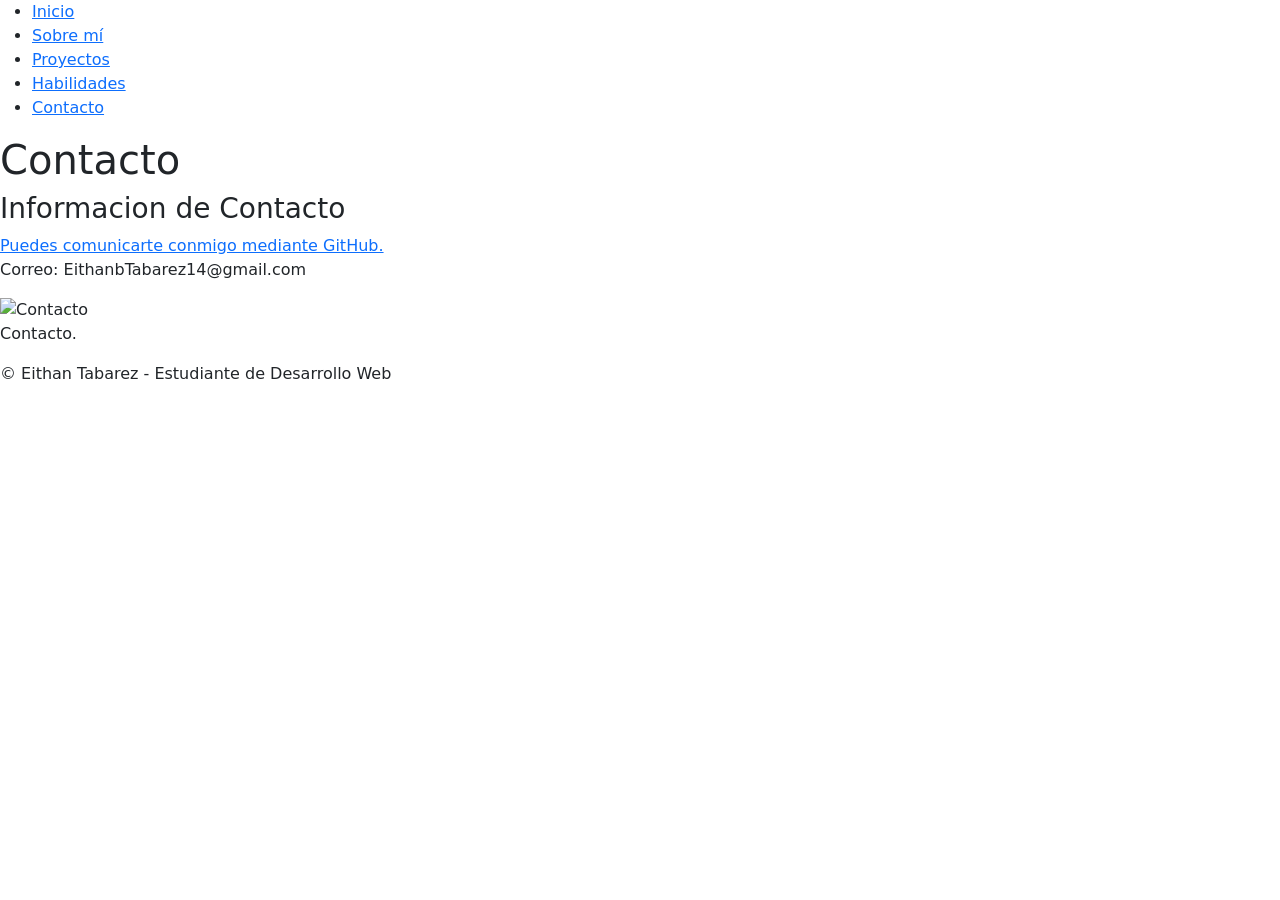
==== pages/contacto.html @ bfc3eed3 "change ico" ====
<!DOCTYPE html>
<html lang="es">
<head>
  <meta charset="UTF-8">
  <meta name="viewport" content="width=device-width, initial-scale=1.0">
  <!--BOOTSTRAP-->
  <link href="https://cdn.jsdelivr.net/npm/bootstrap@5.3.8/dist/css/bootstrap.min.css" rel="stylesheet" integrity="sha384-sRIl4kxILFvY47J16cr9ZwB07vP4J8+LH7qKQnuqkuIAvNWLzeN8tE5YBujZqJLB" crossorigin="anonymous">
  <!--CSS-->
  <link rel="stylesheet" href="../styles/styles.css" />
  <link rel="shortcut icon" href="https://i.pinimg.com/1200x/03/23/b4/0323b447c5397012a9251e006942768e.jpg">
  <meta name="description" content="Portfolio personal de Eithan Tabarez">
  <title>Contacto</title>
</head>
<body>
  <header class="header">
    <nav class="nav" >
       <ul>
        <li><a href="../index.html">Inicio</a></li>
          <li><a href="sobre-mi.html">Sobre mí</a></li>
          <li><a href="proyectos.html">Proyectos</a></li>
          <li><a href="habilidades.html">Habilidades</a></li>
          <li><a href="contacto.html">Contacto</a></li>
      </ul>
    </nav>
  </header>
  <main class="main">
    <h1>Contacto</h1>
    <section class="section">
      <article class="article">
        <h3>Informacion de Contacto</h3>
        <a class="button" href="https://github.com/Eithan-Tabarez" target="_blank" rel="noopener noreferrer">  Puedes comunicarte conmigo mediante GitHub.</a>
        <p> Correo: EithanbTabarez14@gmail.com</p>
      </article>
    <!--BOOTSTRAP-->
    <script src="https://cdn.jsdelivr.net/npm/bootstrap@5.3.8/dist/js/bootstrap.bundle.min.js" integrity="sha384-FKyoEForCGlyvwx9Hj09JcYn3nv7wiPVlz7YYwJrWVcXK/BmnVDxM+D2scQbITxI" crossorigin="anonymous"></script>
      <figure class="figure">
        <img src="https://w7.pngwing.com/pngs/376/939/png-transparent-computer-icons-scalable-graphics-contact-icon-cdr-text-black.png" alt="Contacto" width="100" />
        <figcaption>Contacto.</figcaption>
      </figure>
    </section>
  </main>
    <footer class="footer">
      <p>&copy; Eithan Tabarez - Estudiante de Desarrollo Web</p>
    </footer>
  </body>
</html>
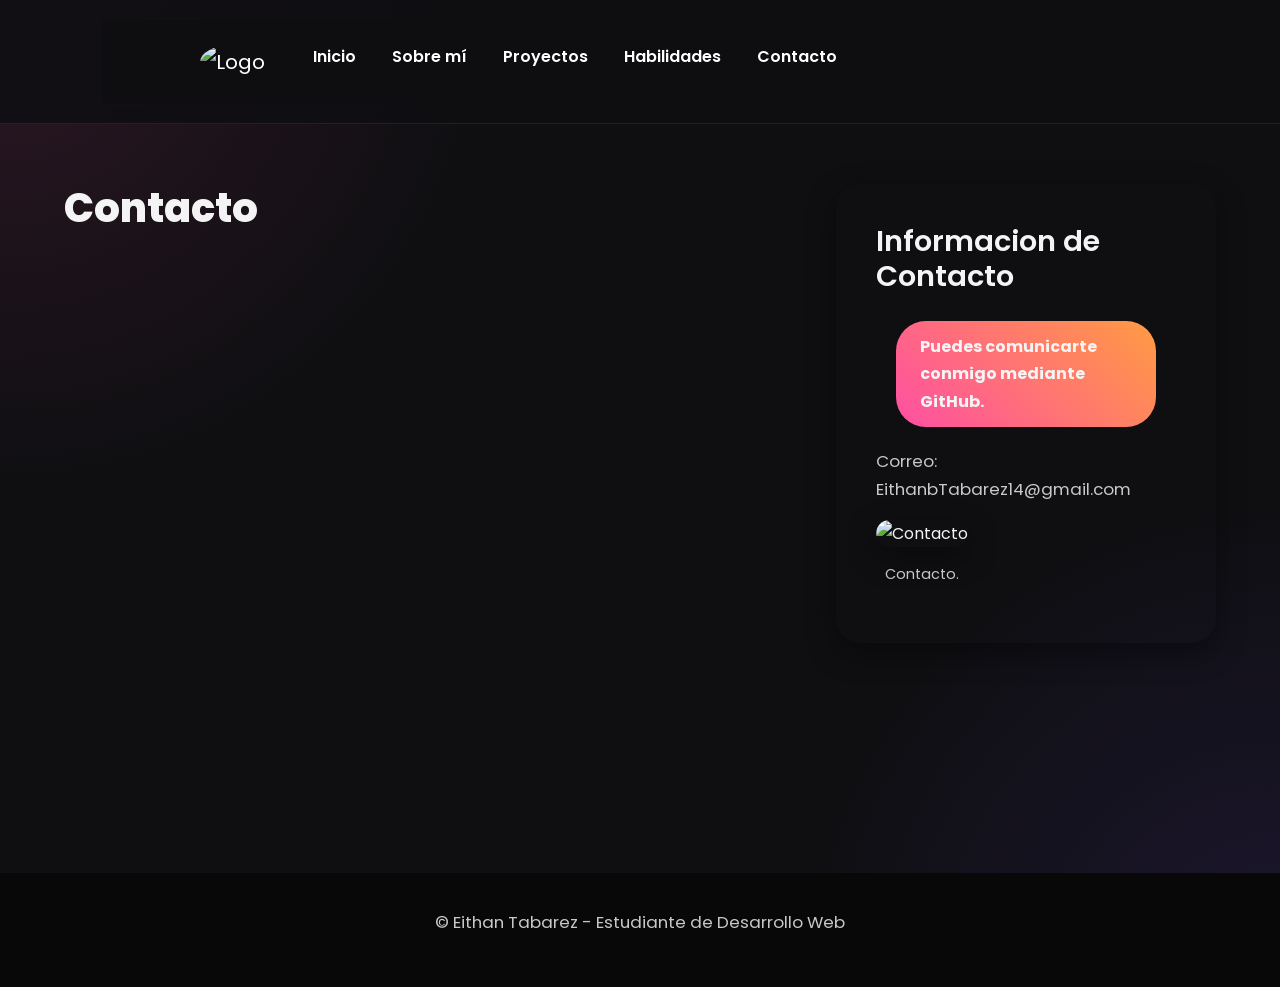
==== commit f356636f: "Boostrap navbar & carrusel" ====
--- a/pages/contacto.html
+++ b/pages/contacto.html
@@ -13,15 +13,36 @@
 </head>
 <body>
   <header class="header">
-    <nav class="nav" >
-       <ul>
-        <li><a href="../index.html">Inicio</a></li>
-          <li><a href="sobre-mi.html">Sobre mí</a></li>
-          <li><a href="proyectos.html">Proyectos</a></li>
-          <li><a href="habilidades.html">Habilidades</a></li>
-          <li><a href="contacto.html">Contacto</a></li>
-      </ul>
-    </nav>
+     <nav class="navbar navbar-expand-lg navbar-dark">
+       <div class="container-fluid">
+          <a class="navbar-brand" href="index.html">
+            <img src="https://i.pinimg.com/1200x/53/f2/44/53f2449de951a769c89f590832930941.jpg" class="logo" alt="Logo">
+          </a>
+          <button
+             class="navbar-toggler" type="button" data-bs-toggle="collapse" data-bs-target="#navbarPortfolio">
+            <span class="navbar-toggler-icon"></span>
+          </button>
+          <div class="collapse navbar-collapse justify-content-end" id="navbarPortfolio">
+            <ul class="navbar-nav">
+              <li class="nav-item">
+                <a class="nav-link active" href="index.html">Inicio</a>
+              </li>
+              <li class="nav-item">
+                <a class="nav-link" href="pages/sobre-mi.html">Sobre mí</a>
+              </li>
+              <li class="nav-item">
+               <a class="nav-link" href="pages/proyectos.html">Proyectos</a>
+              </li>
+              <li class="nav-item">
+               <a class="nav-link" href="pages/habilidades.html">Habilidades</a>
+              </li>
+              <li class="nav-item">
+                <a class="nav-link" href="pages/contacto.html">Contacto</a>
+              </li>
+            </ul>
+          </div>
+        </div>
+      </nav>
   </header>
   <main class="main">
     <h1>Contacto</h1>
--- a/styles/styles.css
+++ b/styles/styles.css
@@ -0,0 +1,385 @@
+/* GOOGLE FONTS */
+@import url('https://fonts.googleapis.com/css2?family=Poppins:wght@300;400;600;700;800&display=swap');
+
+/* VARIABLES */
+:root {
+  --bg: #0f0f12;
+  --bg-card-hover: #242430;
+  --pink: #ff4fa3;
+  --orange: #ff9b42;
+  --purple: #7d4dff;
+  --white: #f4f4f4;
+  --gray: #c8c8c8;
+  --shadow: 0 10px 30px rgba(0, 0, 0, .4);
+}
+
+/* RESET GLOBAL */
+* {
+  margin: 0;
+  padding: 0;
+  box-sizing: border-box;
+}
+
+/* CONFIGURACIÓN GENERAL */
+html {
+  scroll-behavior: smooth;
+}
+
+body {
+  font-family: "Poppins", sans-serif;
+  font-size:16px;
+  line-height:1.7;
+  background:
+    radial-gradient(circle at top left, #ff4fa31f, transparent 30%),
+    radial-gradient(circle at bottom right, #7d4dff20, transparent 30%),
+    var(--bg);
+  color: var(--white);
+}
+
+/* HEADER */
+.header {
+  position: sticky;
+  top: 0;
+  z-index: 1000;
+
+  display: flex;
+  justify-content: space-between;
+  align-items: center;
+  gap: 30px;
+
+  padding: 20px 8%;
+
+  background: rgba(15, 15, 18, .85);
+  backdrop-filter: blur(12px);
+  border-bottom: 1px solid rgba(255, 255, 255, .08);
+}
+/* ESCONDER EL FIGCAPTION DEL LOGO */
+.header figure figcaption{
+    display: none;
+}
+.header h1 {
+  color: var(--white);
+  letter-spacing: 2px;
+}
+
+.header .figure {
+  display: flex;
+  align-items: center;
+  gap: 15px;
+}
+
+/* NAV */
+.nav {
+  display: flex;
+  justify-content: flex-end;
+  align-items: center;
+  width: 100%;
+}
+
+.nav ul {
+  display: flex;
+  list-style: none;
+  gap: 30px;
+}
+
+.nav a {
+  color: var(--white);
+  text-decoration: none;
+  font-weight: 600;
+  transition: .3s;
+}
+
+.nav a:hover {
+  color: var(--pink);
+}
+/* BOOTSTRAP NAVBAR */
+
+.navbar{
+background:rgba(15,15,18,.90);
+backdrop-filter:blur(15px);
+padding:15px 8%;
+}
+.navbar-brand{
+margin-right:40px;
+}
+.navbar-nav{
+gap:20px;
+}
+.nav-link{
+color:white !important;
+font-weight:600;
+transition:.3s;
+}
+.nav-link:hover{
+color:var(--pink) !important;
+}
+.navbar-toggler{
+border:none;
+}
+.navbar-toggler:focus{
+box-shadow:none;
+}
+/* CONTENIDO PRINCIPAL */
+
+.main {
+  width: min(1200px, 90%);
+  margin: auto;
+  padding: 60px 0;
+  display:grid;
+  grid-template-areas:
+    "sobre"
+    "proyectos"
+    "video";
+  gap:40px;
+}
+/* GRID AREAS */
+
+#sobre-mi{
+  grid-area:sobre;
+}
+#proyectos{
+  grid-area:proyectos;
+}
+#multimedia{
+  grid-area:video;
+}
+/* GRID DE PROYECTOS */
+
+.projects-grid{
+display:grid;
+grid-template-columns:1fr;
+gap:20px;
+width:100%;
+}
+.projects-grid > *{
+    background:var(--bg-card);
+    padding:30px;
+    border-radius:20px;
+}
+/* SECCIONES */
+.section{
+  /*display:flex;*/
+  flex-direction:column;
+  align-items:center;
+  gap:30px;
+  padding:40px;
+  margin-bottom:70px;
+  background:var(--bg-card);
+  border-radius:25px;
+  box-shadow:var(--shadow);
+  transition: .4s;
+}
+
+.section:hover {
+  transform: translateY(-5px);
+  background: var(--bg-card-hover);
+}
+
+.section h2 {
+  width: 100%;
+  color: var(--white);
+}
+
+/* ARTICLE */
+.article {
+  display: flex;
+  flex-direction: column;
+  justify-content: center;
+  flex: 1 1 60%;
+  min-width: 300px;
+}
+
+/* FIGURE */
+.figure {
+  flex: 1 1 40%;
+  text-align: center;
+}
+
+.figure img {
+  width: 100%;
+  max-width: 150px;
+  height: auto;
+  display: block;
+  margin: auto;
+  border-radius: 20px;
+  box-shadow: var(--shadow);
+  transition: .4s;
+}
+
+.figure img:hover {
+  transform: scale(1.04);
+}
+
+figcaption {
+  margin-top: 15px;
+  color: var(--gray);
+  font-size: .9rem;
+}
+
+/* JERARQUÍA DE TÍTULOS */
+h1 {
+  font-size: 2.5rem;
+  font-weight: 800;
+}
+
+h2 {
+  font-size: 2rem;
+  font-weight: 700;
+}
+
+h3 {
+  font-size: 1.8rem;
+  font-weight: 600;
+}
+
+/* PARRAFOS */
+p {
+  color: var(--gray);
+  font-size: 1.05rem;
+}
+
+/* LISTAS */
+ul {
+  padding-left: 25px;
+  list-style: none;
+}
+
+li {
+  margin-bottom: 10px;
+}
+
+/* ENLACES */
+a {
+  transition: .3s;
+}
+
+/* LOGO */
+.logo {
+  width: 70px;
+  height: 70px;
+  object-fit: cover;
+  border-radius: 50%;
+  transition: .3s;
+}
+
+.logo:hover {
+  transform: rotate(5deg) scale(1.08);
+}
+
+/* IMAGEN DE PERFIL */
+.profile-img {
+  width: 50px;
+  max-width: 100%;
+  height: auto;
+  object-fit: cover;
+  border-radius: 20px;
+}
+
+/* BOTON */
+.button {
+  display: inline-block;
+  margin: 20px;
+  padding: 12px 24px;
+  background: linear-gradient(45deg, var(--pink), var(--orange));
+  color: var(--white);
+  text-decoration: none;
+  font-weight: bold;
+  border-radius: 30px;
+  transition: .3s;
+}
+
+.button:hover {
+  transform: translateY(-3px);
+  box-shadow: 0 10px 20px rgba(255, 79, 163, .35);
+}
+
+/* VIDEO */
+.video {
+  width: 100%;
+  border-radius: 20px;
+  box-shadow: var(--shadow);
+  display: block;
+  margin: auto;
+  max-width: 450px;
+}
+/* CAROUSEL */
+
+.carousel{
+border-radius:20px;
+overflow:hidden;
+box-shadow:var(--shadow);
+}
+.carousel img{
+height:500px;
+object-fit:cover;
+}
+.carousel-control-next-icon,
+.carousel-control-prev-icon{
+filter:invert(1);
+}
+/* FOOTER */
+.footer {
+  margin-top: 60px;
+  padding: 35px;
+  text-align: center;
+  background: #080808;
+}
+.footer a {
+  color: var(--pink);
+  text-decoration: none;
+}
+.footer a:hover {
+  color: var(--orange);
+}
+/* SCROLLBAR */
+::-webkit-scrollbar {
+  width: 10px;
+}
+
+::-webkit-scrollbar-track {
+  background: #151515;
+}
+
+::-webkit-scrollbar-thumb {
+  background: linear-gradient(var(--pink), var(--purple));
+  border-radius: 20px;
+}
+
+/* RESPONSIVE */
+/* TABLET */
+@media (min-width:768px){
+.section{
+flex-direction:row;
+}
+.figure img{
+  max-width: 150px;
+}
+}
+/* DESKTOP */
+@media (min-width:1024px){
+.main{
+grid-template-areas:
+"sobre sobre"
+"proyectos video";
+grid-template-columns:2fr 1fr;
+}
+.projects-grid{
+  display:grid;
+  grid-template-columns:  1fr 1fr;
+  gap: 20px;
+}
+}
+.project-card{
+  display:block;
+  background: linear-gradient(45deg, var(--pink), var(--orange));  padding:20px;
+  border-radius:20px;
+  text-decoration:none;
+  color:var(--white);
+  transition:.3s;
+  flex-direction: column;
+  text-align: center;
+}
+
+.project-card:hover{
+  transform:translateY(-5px);
+}
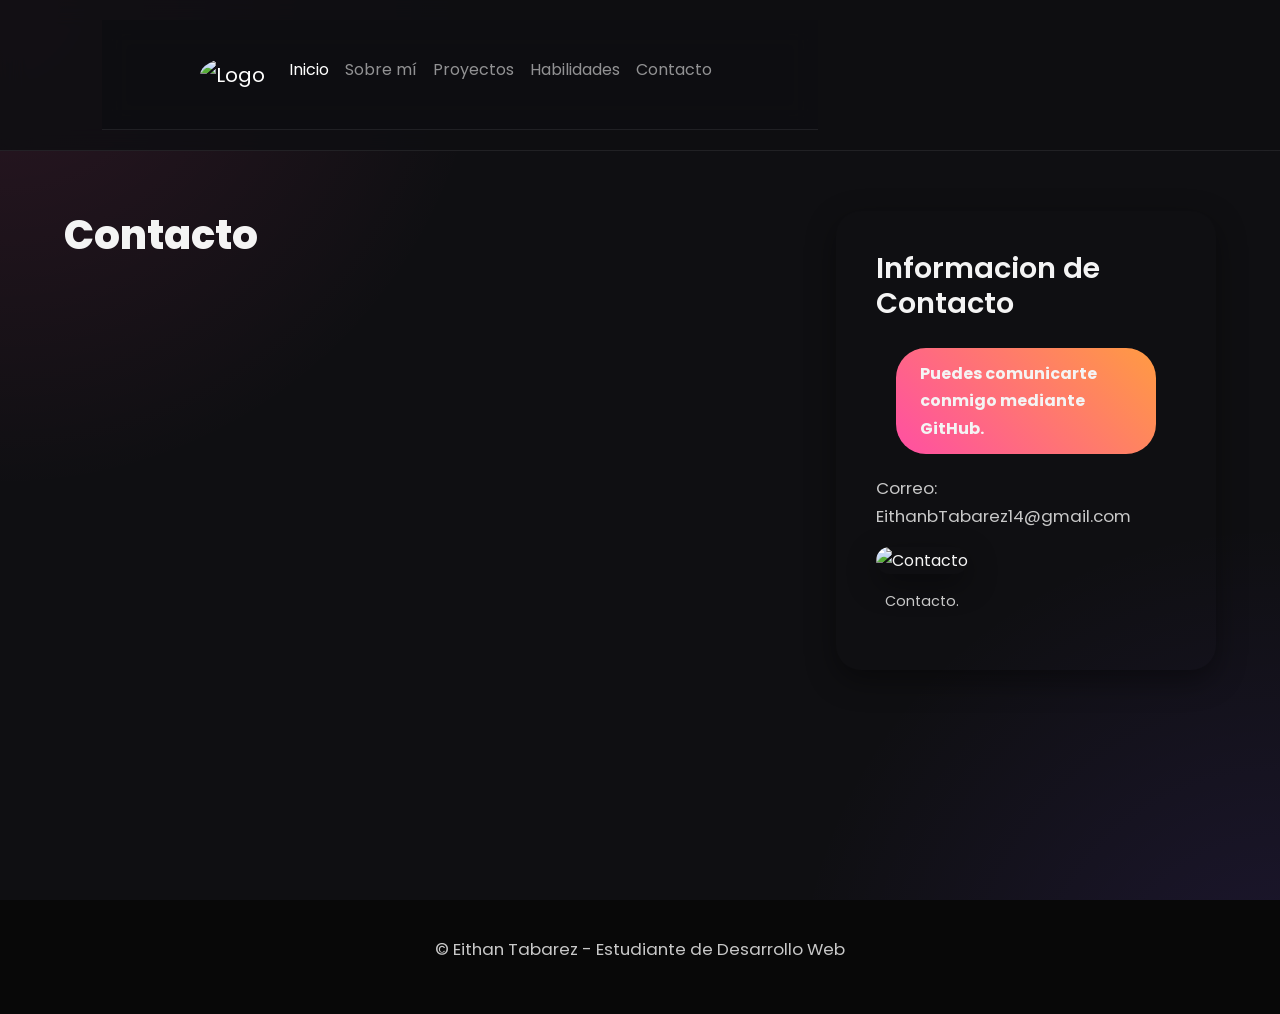
==== commit dc1ae762: "NAV" ====
--- a/pages/contacto.html
+++ b/pages/contacto.html
@@ -13,6 +13,7 @@
 </head>
 <body>
   <header class="header">
+  <header class="header">
      <nav class="navbar navbar-expand-lg navbar-dark">
        <div class="container-fluid">
           <a class="navbar-brand" href="index.html">
@@ -25,24 +26,25 @@
           <div class="collapse navbar-collapse justify-content-end" id="navbarPortfolio">
             <ul class="navbar-nav">
               <li class="nav-item">
-                <a class="nav-link active" href="index.html">Inicio</a>
+                <a class="nav-link active" href="../index.html">Inicio</a>
               </li>
               <li class="nav-item">
-                <a class="nav-link" href="pages/sobre-mi.html">Sobre mí</a>
+                <a class="nav-link" href="/pages/sobre-mi.html">Sobre mí</a>
               </li>
               <li class="nav-item">
-               <a class="nav-link" href="pages/proyectos.html">Proyectos</a>
+               <a class="nav-link" href="/pages/proyectos.html">Proyectos</a>
               </li>
               <li class="nav-item">
-               <a class="nav-link" href="pages/habilidades.html">Habilidades</a>
+               <a class="nav-link" href="/pages/habilidades.html">Habilidades</a>
               </li>
               <li class="nav-item">
-                <a class="nav-link" href="pages/contacto.html">Contacto</a>
+                <a class="nav-link" href="/pages/contacto.html">Contacto</a>
               </li>
             </ul>
           </div>
         </div>
       </nav>
+  </header>
   </header>
   <main class="main">
     <h1>Contacto</h1>
--- a/styles/styles.css
+++ b/styles/styles.css
@@ -92,7 +92,7 @@
 .nav a:hover {
   color: var(--pink);
 }
-/* BOOTSTRAP NAVBAR */
+/* BOOTSTRAP NAVBAR 
 
 .navbar{
 background:rgba(15,15,18,.90);
@@ -118,7 +118,8 @@
 }
 .navbar-toggler:focus{
 box-shadow:none;
-}
+}*/
+
 /* CONTENIDO PRINCIPAL */
 
 .main {
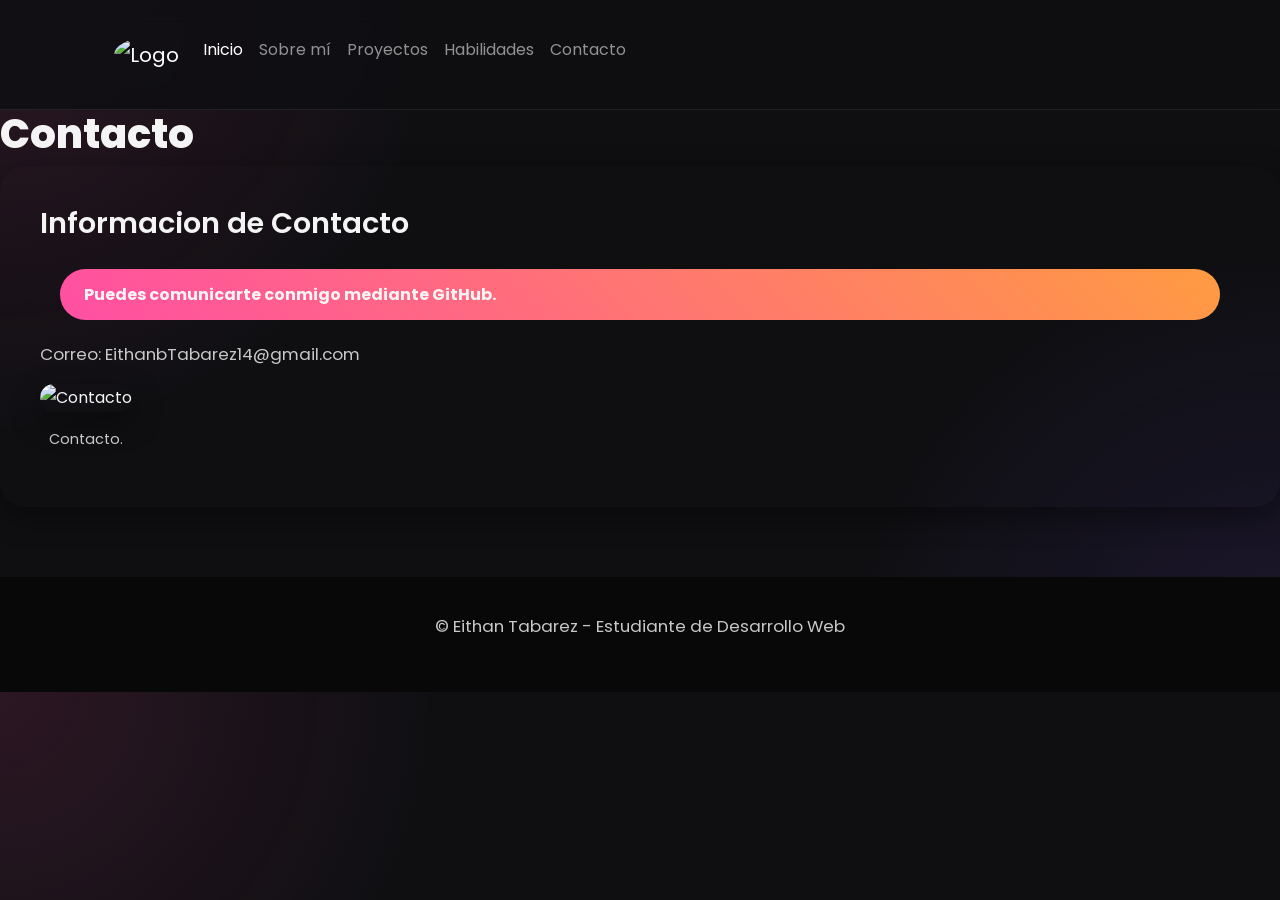
==== commit f43a8267: "reformas" ====
--- a/pages/contacto.html
+++ b/pages/contacto.html
@@ -12,7 +12,6 @@
   <title>Contacto</title>
 </head>
 <body>
-  <header class="header">
   <header class="header">
      <nav class="navbar navbar-expand-lg navbar-dark">
        <div class="container-fluid">
@@ -45,8 +44,7 @@
         </div>
       </nav>
   </header>
-  </header>
-  <main class="main">
+  <main>
     <h1>Contacto</h1>
     <section class="section">
       <article class="article">
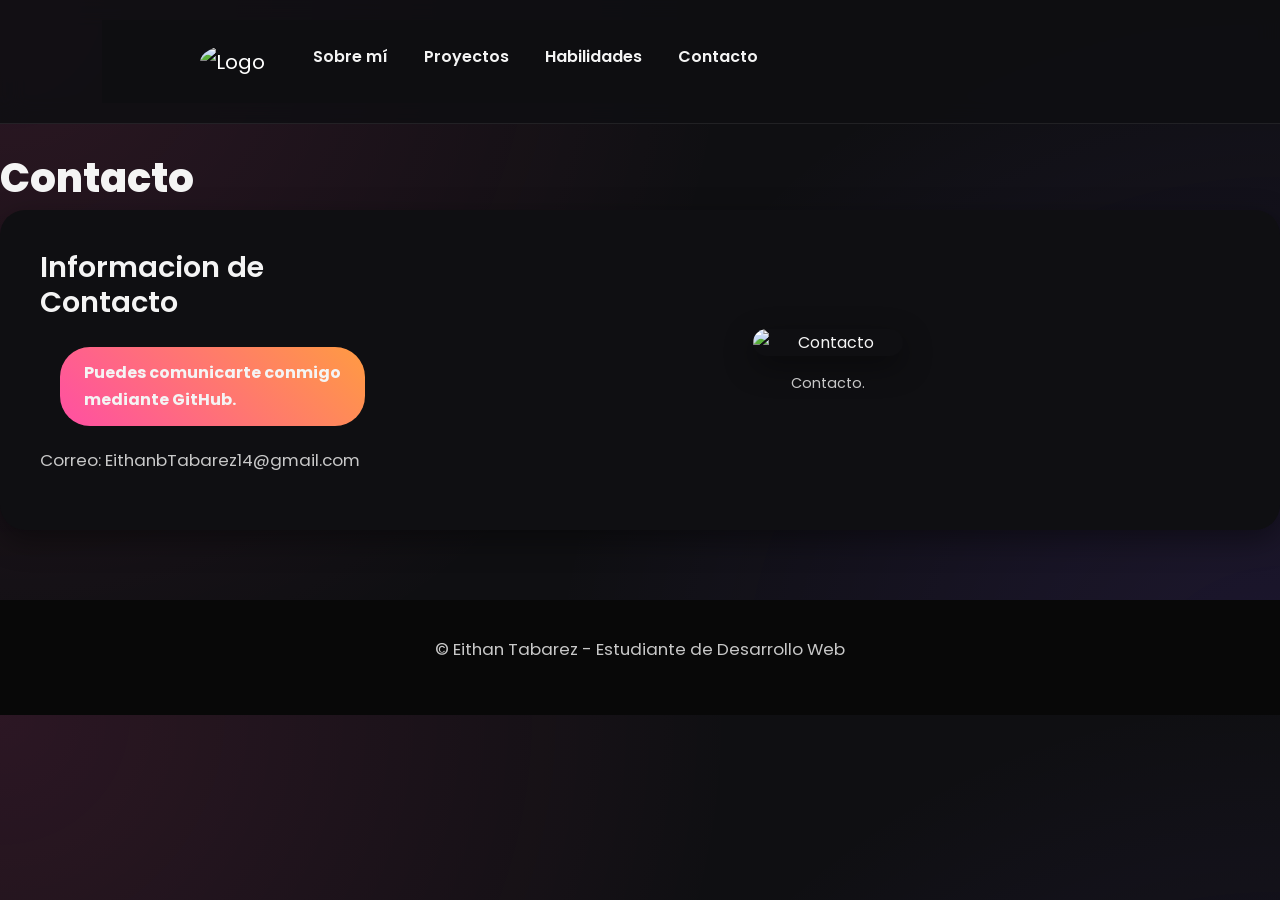
==== commit 8a67d4d7: "Css addapt" ====
--- a/pages/contacto.html
+++ b/pages/contacto.html
@@ -15,8 +15,8 @@
   <header class="header">
      <nav class="navbar navbar-expand-lg navbar-dark">
        <div class="container-fluid">
-          <a class="navbar-brand" href="index.html">
-            <img src="https://i.pinimg.com/1200x/53/f2/44/53f2449de951a769c89f590832930941.jpg" class="logo" alt="Logo">
+          <a class="navbar-brand" href="../index.html">
+            <img src="https://i.pinimg.com/1200x/03/23/b4/0323b447c5397012a9251e006942768e.jpg" class="logo" alt="Logo">
           </a>
           <button
              class="navbar-toggler" type="button" data-bs-toggle="collapse" data-bs-target="#navbarPortfolio">
@@ -25,19 +25,16 @@
           <div class="collapse navbar-collapse justify-content-end" id="navbarPortfolio">
             <ul class="navbar-nav">
               <li class="nav-item">
-                <a class="nav-link active" href="../index.html">Inicio</a>
+                <a class="nav-link" href="..\pages\sobre-mi.html">Sobre mí</a>
               </li>
               <li class="nav-item">
-                <a class="nav-link" href="/pages/sobre-mi.html">Sobre mí</a>
+               <a class="nav-link" href="..\pages\proyectos.html">Proyectos</a>
               </li>
               <li class="nav-item">
-               <a class="nav-link" href="/pages/proyectos.html">Proyectos</a>
+               <a class="nav-link" href="..\pages\habilidades.html">Habilidades</a>
               </li>
               <li class="nav-item">
-               <a class="nav-link" href="/pages/habilidades.html">Habilidades</a>
-              </li>
-              <li class="nav-item">
-                <a class="nav-link" href="/pages/contacto.html">Contacto</a>
+                <a class="nav-link" href="..\pages\contacto.html">Contacto</a>
               </li>
             </ul>
           </div>
--- a/styles/styles.css
+++ b/styles/styles.css
@@ -1,17 +1,6 @@
 /* GOOGLE FONTS */
 @import url('https://fonts.googleapis.com/css2?family=Poppins:wght@300;400;600;700;800&display=swap');
 
-/* VARIABLES */
-:root {
-  --bg: #0f0f12;
-  --bg-card-hover: #242430;
-  --pink: #ff4fa3;
-  --orange: #ff9b42;
-  --purple: #7d4dff;
-  --white: #f4f4f4;
-  --gray: #c8c8c8;
-  --shadow: 0 10px 30px rgba(0, 0, 0, .4);
-}
 
 /* RESET GLOBAL */
 * {
@@ -30,25 +19,23 @@
   font-size:16px;
   line-height:1.7;
   background:
-    radial-gradient(circle at top left, #ff4fa31f, transparent 30%),
-    radial-gradient(circle at bottom right, #7d4dff20, transparent 30%),
-    var(--bg);
-  color: var(--white);
+    radial-gradient(circle at top left, #ff4fa31f, transparent 50%),
+    radial-gradient(circle at bottom right, #7d4dff20, transparent 50%),
+    #0f0f12;
+  color: #f4f4f4;
 }
 
 /* HEADER */
 .header {
+  display: flex;
+  justify-content: space-between;
+  align-items: center;
+  margin-bottom: 30px;
+  padding: 20px 8%;
   position: sticky;
   top: 0;
   z-index: 1000;
-
-  display: flex;
-  justify-content: space-between;
-  align-items: center;
   gap: 30px;
-
-  padding: 20px 8%;
-
   background: rgba(15, 15, 18, .85);
   backdrop-filter: blur(12px);
   border-bottom: 1px solid rgba(255, 255, 255, .08);
@@ -58,7 +45,7 @@
     display: none;
 }
 .header h1 {
-  color: var(--white);
+  color: #f4f4f4;
   letter-spacing: 2px;
 }
 
@@ -71,9 +58,11 @@
 /* NAV */
 .nav {
   display: flex;
-  justify-content: flex-end;
+  justify-content: space-between;
   align-items: center;
-  width: 100%;
+  width: 90%;
+  max-width: 1200px;
+  margin: 0 auto;
 }
 
 .nav ul {
@@ -83,16 +72,16 @@
 }
 
 .nav a {
-  color: var(--white);
+  color: #f4f4f4;
   text-decoration: none;
   font-weight: 600;
   transition: .3s;
 }
 
 .nav a:hover {
-  color: var(--pink);
-}
-/* BOOTSTRAP NAVBAR 
+  color: #ff3e9b;
+}
+/* BOOTSTRAP NAVBAR */
 
 .navbar{
 background:rgba(15,15,18,.90);
@@ -106,24 +95,26 @@
 gap:20px;
 }
 .nav-link{
-color:white !important;
+color:#f4f4f4 !important;
 font-weight:600;
 transition:.3s;
 }
 .nav-link:hover{
-color:var(--pink) !important;
+color:#ff3e9b !important;
 }
 .navbar-toggler{
 border:none;
 }
 .navbar-toggler:focus{
 box-shadow:none;
-}*/
+}
 
 /* CONTENIDO PRINCIPAL */
 
 .main {
-  width: min(1200px, 90%);
+  width:90%;
+  max-width: 1200px;
+  margin-top: 30px;
   margin: auto;
   padding: 60px 0;
   display:grid;
@@ -147,38 +138,38 @@
 /* GRID DE PROYECTOS */
 
 .projects-grid{
-display:grid;
-grid-template-columns:1fr;
-gap:20px;
-width:100%;
+  display:grid;
+  grid-template-columns:1fr 1fr;
+  gap:20px;
+  width:100%;
 }
 .projects-grid > *{
-    background:var(--bg-card);
+    background:#0f0f12;
     padding:30px;
     border-radius:20px;
 }
 /* SECCIONES */
 .section{
-  /*display:flex;*/
+  display:flex;
   flex-direction:column;
   align-items:center;
   gap:30px;
   padding:40px;
   margin-bottom:70px;
-  background:var(--bg-card);
+  background:#0f0f12;
   border-radius:25px;
-  box-shadow:var(--shadow);
+  box-shadow:0 10px 30px rgba(0,0,0,.4);
   transition: .4s;
 }
 
 .section:hover {
   transform: translateY(-5px);
-  background: var(--bg-card-hover);
+  background: #242430;
 }
 
 .section h2 {
   width: 100%;
-  color: var(--white);
+  color: #f4f4f4;
 }
 
 /* ARTICLE */
@@ -186,7 +177,7 @@
   display: flex;
   flex-direction: column;
   justify-content: center;
-  flex: 1 1 60%;
+  flex: 1;
   min-width: 300px;
 }
 
@@ -203,7 +194,7 @@
   display: block;
   margin: auto;
   border-radius: 20px;
-  box-shadow: var(--shadow);
+  box-shadow: 0 10px 30px rgba(0,0,0,.4);;
   transition: .4s;
 }
 
@@ -213,7 +204,7 @@
 
 figcaption {
   margin-top: 15px;
-  color: var(--gray);
+  color: #c8c8c8;
   font-size: .9rem;
 }
 
@@ -235,7 +226,7 @@
 
 /* PARRAFOS */
 p {
-  color: var(--gray);
+  color: #c8c8c8;
   font-size: 1.05rem;
 }
 
@@ -247,11 +238,6 @@
 
 li {
   margin-bottom: 10px;
-}
-
-/* ENLACES */
-a {
-  transition: .3s;
 }
 
 /* LOGO */
@@ -270,8 +256,7 @@
 /* IMAGEN DE PERFIL */
 .profile-img {
   width: 50px;
-  max-width: 100%;
-  height: auto;
+  height: 50px;
   object-fit: cover;
   border-radius: 20px;
 }
@@ -281,8 +266,8 @@
   display: inline-block;
   margin: 20px;
   padding: 12px 24px;
-  background: linear-gradient(45deg, var(--pink), var(--orange));
-  color: var(--white);
+  background: linear-gradient(45deg, #ff4fa3, #ff9b42);
+  color: #f4f4f4;
   text-decoration: none;
   font-weight: bold;
   border-radius: 30px;
@@ -298,7 +283,7 @@
 .video {
   width: 100%;
   border-radius: 20px;
-  box-shadow: var(--shadow);
+  box-shadow: 0 10px 30px rgba(0,0,0,.4);
   display: block;
   margin: auto;
   max-width: 450px;
@@ -308,7 +293,7 @@
 .carousel{
 border-radius:20px;
 overflow:hidden;
-box-shadow:var(--shadow);
+box-shadow:0 10px 30px rgba(0,0,0,.4);
 }
 .carousel img{
 height:500px;
@@ -326,11 +311,11 @@
   background: #080808;
 }
 .footer a {
-  color: var(--pink);
+  color: #ff4fa3;
   text-decoration: none;
 }
 .footer a:hover {
-  color: var(--orange);
+  color: #ff9b42;
 }
 /* SCROLLBAR */
 ::-webkit-scrollbar {
@@ -342,7 +327,7 @@
 }
 
 ::-webkit-scrollbar-thumb {
-  background: linear-gradient(var(--pink), var(--purple));
+  background: linear-gradient(#ff4fa3, #ff9b42);
   border-radius: 20px;
 }
 
@@ -365,19 +350,19 @@
 grid-template-columns:2fr 1fr;
 }
 .projects-grid{
-  display:grid;
   grid-template-columns:  1fr 1fr;
-  gap: 20px;
 }
 }
 .project-card{
   display:block;
-  background: linear-gradient(45deg, var(--pink), var(--orange));  padding:20px;
+  justify-content: space-between;
+  align-items: center;
+  background: linear-gradient(45deg, #ff4fa3, #ff9b42); 
+  padding:20px;
   border-radius:20px;
   text-decoration:none;
-  color:var(--white);
+  color:#f4f4f4;
   transition:.3s;
-  flex-direction: column;
   text-align: center;
 }
 
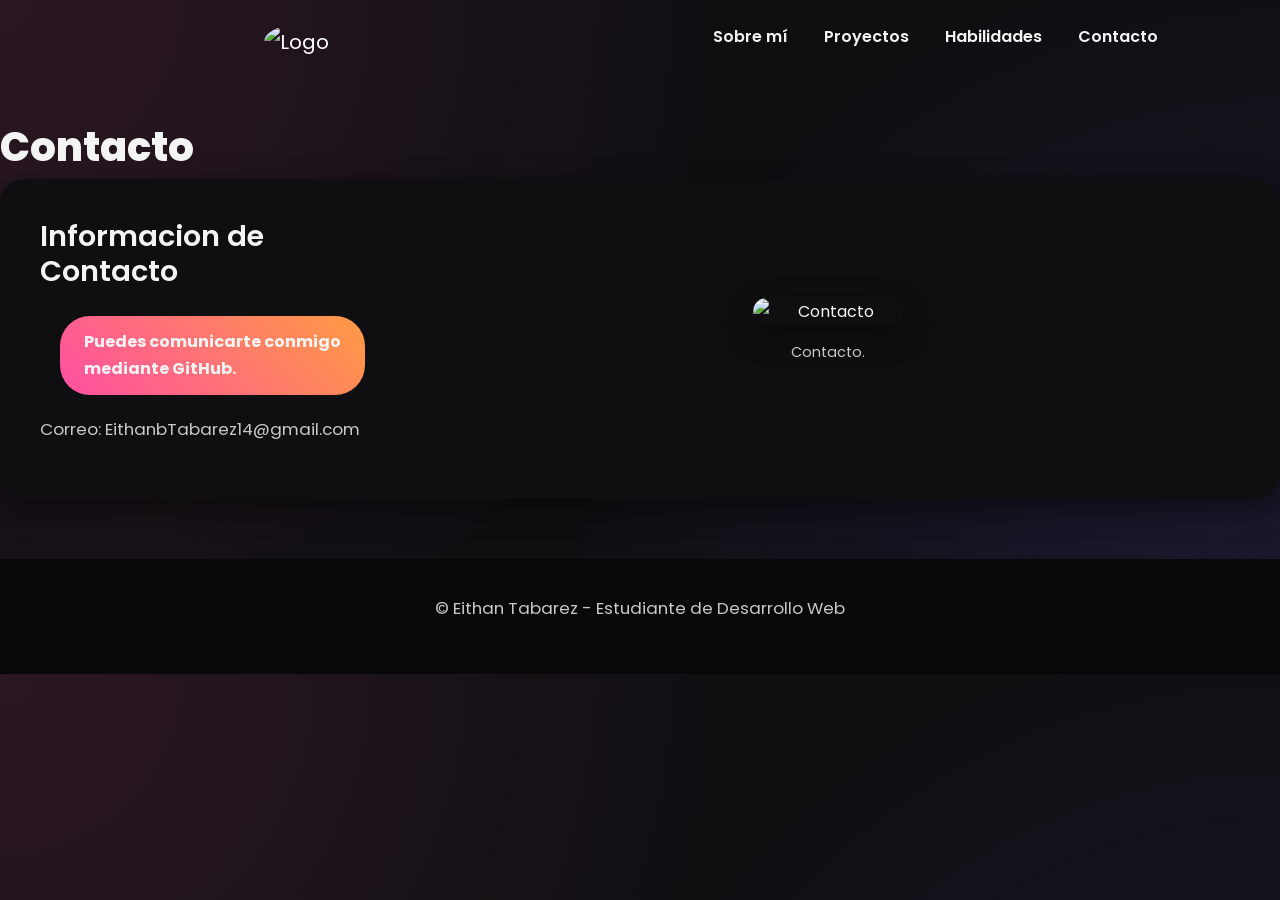
==== commit 08ff5300: "navbar corrections" ====
--- a/pages/contacto.html
+++ b/pages/contacto.html
@@ -12,7 +12,7 @@
   <title>Contacto</title>
 </head>
 <body>
-  <header class="header">
+ <header>
      <nav class="navbar navbar-expand-lg navbar-dark">
        <div class="container-fluid">
           <a class="navbar-brand" href="../index.html">
@@ -40,7 +40,7 @@
           </div>
         </div>
       </nav>
-  </header>
+    </header>
   <main>
     <h1>Contacto</h1>
     <section class="section">
--- a/styles/styles.css
+++ b/styles/styles.css
@@ -76,6 +76,7 @@
   text-decoration: none;
   font-weight: 600;
   transition: .3s;
+  margin-right: 40px;
 }
 
 .nav a:hover {
@@ -84,9 +85,8 @@
 /* BOOTSTRAP NAVBAR */
 
 .navbar{
-background:rgba(15,15,18,.90);
-backdrop-filter:blur(15px);
 padding:15px 8%;
+margin-bottom:40px;
 }
 .navbar-brand{
 margin-right:40px;
@@ -155,7 +155,7 @@
   align-items:center;
   gap:30px;
   padding:40px;
-  margin-bottom:70px;
+  margin-bottom:40px;
   background:#0f0f12;
   border-radius:25px;
   box-shadow:0 10px 30px rgba(0,0,0,.4);
@@ -242,8 +242,9 @@
 
 /* LOGO */
 .logo {
-  width: 70px;
-  height: 70px;
+  margin-left: 150px;
+  width: 100px;
+  height: 100px;
   object-fit: cover;
   border-radius: 50%;
   transition: .3s;
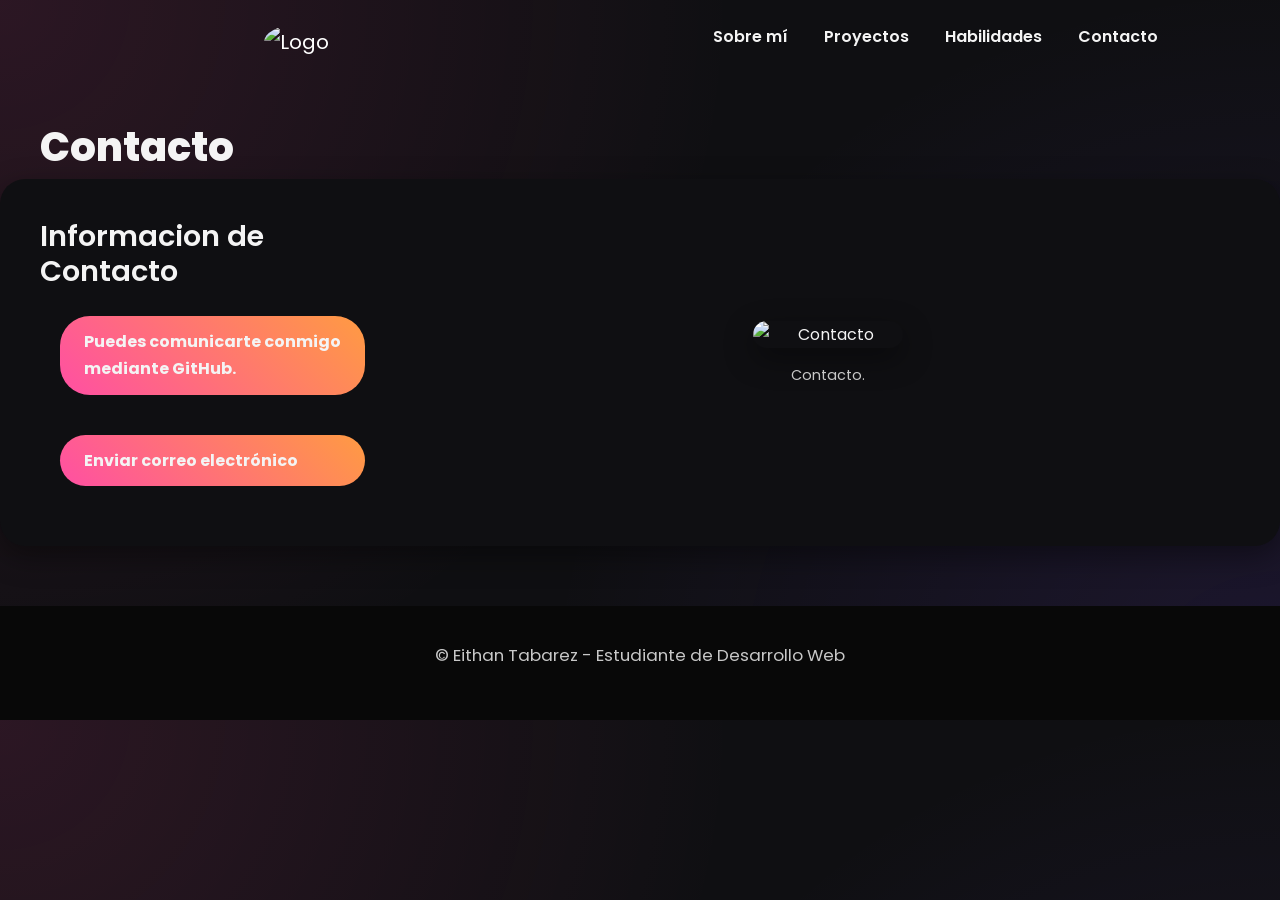
==== commit f4dbb0fa: "Carrousel touch and better img and contact" ====
--- a/pages/contacto.html
+++ b/pages/contacto.html
@@ -47,7 +47,8 @@
       <article class="article">
         <h3>Informacion de Contacto</h3>
         <a class="button" href="https://github.com/Eithan-Tabarez" target="_blank" rel="noopener noreferrer">  Puedes comunicarte conmigo mediante GitHub.</a>
-        <p> Correo: EithanbTabarez14@gmail.com</p>
+        <a class="button" href="mailto:EithanbTabarez14@gmail.com" target="_blank" rel="noopener noreferrer">Enviar correo electrónico</a>
+
       </article>
     <!--BOOTSTRAP-->
     <script src="https://cdn.jsdelivr.net/npm/bootstrap@5.3.8/dist/js/bootstrap.bundle.min.js" integrity="sha384-FKyoEForCGlyvwx9Hj09JcYn3nv7wiPVlz7YYwJrWVcXK/BmnVDxM+D2scQbITxI" crossorigin="anonymous"></script>
--- a/styles/styles.css
+++ b/styles/styles.css
@@ -212,6 +212,7 @@
 h1 {
   font-size: 2.5rem;
   font-weight: 800;
+  margin-left: 40px;
 }
 
 h2 {
@@ -290,20 +291,40 @@
   max-width: 450px;
 }
 /* CAROUSEL */
-
-.carousel{
-border-radius:20px;
-overflow:hidden;
-box-shadow:0 10px 30px rgba(0,0,0,.4);
-}
-.carousel img{
-height:500px;
-object-fit:cover;
-}
-.carousel-control-next-icon,
-.carousel-control-prev-icon{
-filter:invert(1);
-}
+#carouselExampleCaptions{
+  position: relative;
+  display: flex;
+  width:100%;
+  max-width:600px;
+  margin:auto;
+  border-radius:20px;
+  overflow:hidden;
+  box-shadow:0 10px 30px rgba(0,0,0,.4);
+}
+.carousel-button {
+  display:flex;
+  margin-top: 10px;
+  padding: 12px 24px;
+  background: linear-gradient(45deg, #ff4fa3, #ff9b42);
+  color: #f4f4f4;
+  text-decoration: none;
+  font-weight: bold;
+  border-radius: 30px;
+  transition: .3s;
+}
+
+.carousel-button:hover {
+  transform: translateY(-3px);
+  box-shadow: 0 10px 20px rgba(255, 79, 163, .35);
+}
+.carousel-control-prev,.carousel-control-next {
+  width: 5%;
+  height: 100%;
+  top: 0;
+  bottom: 0;
+  transition: .3s;
+}
+
 /* FOOTER */
 .footer {
   margin-top: 60px;
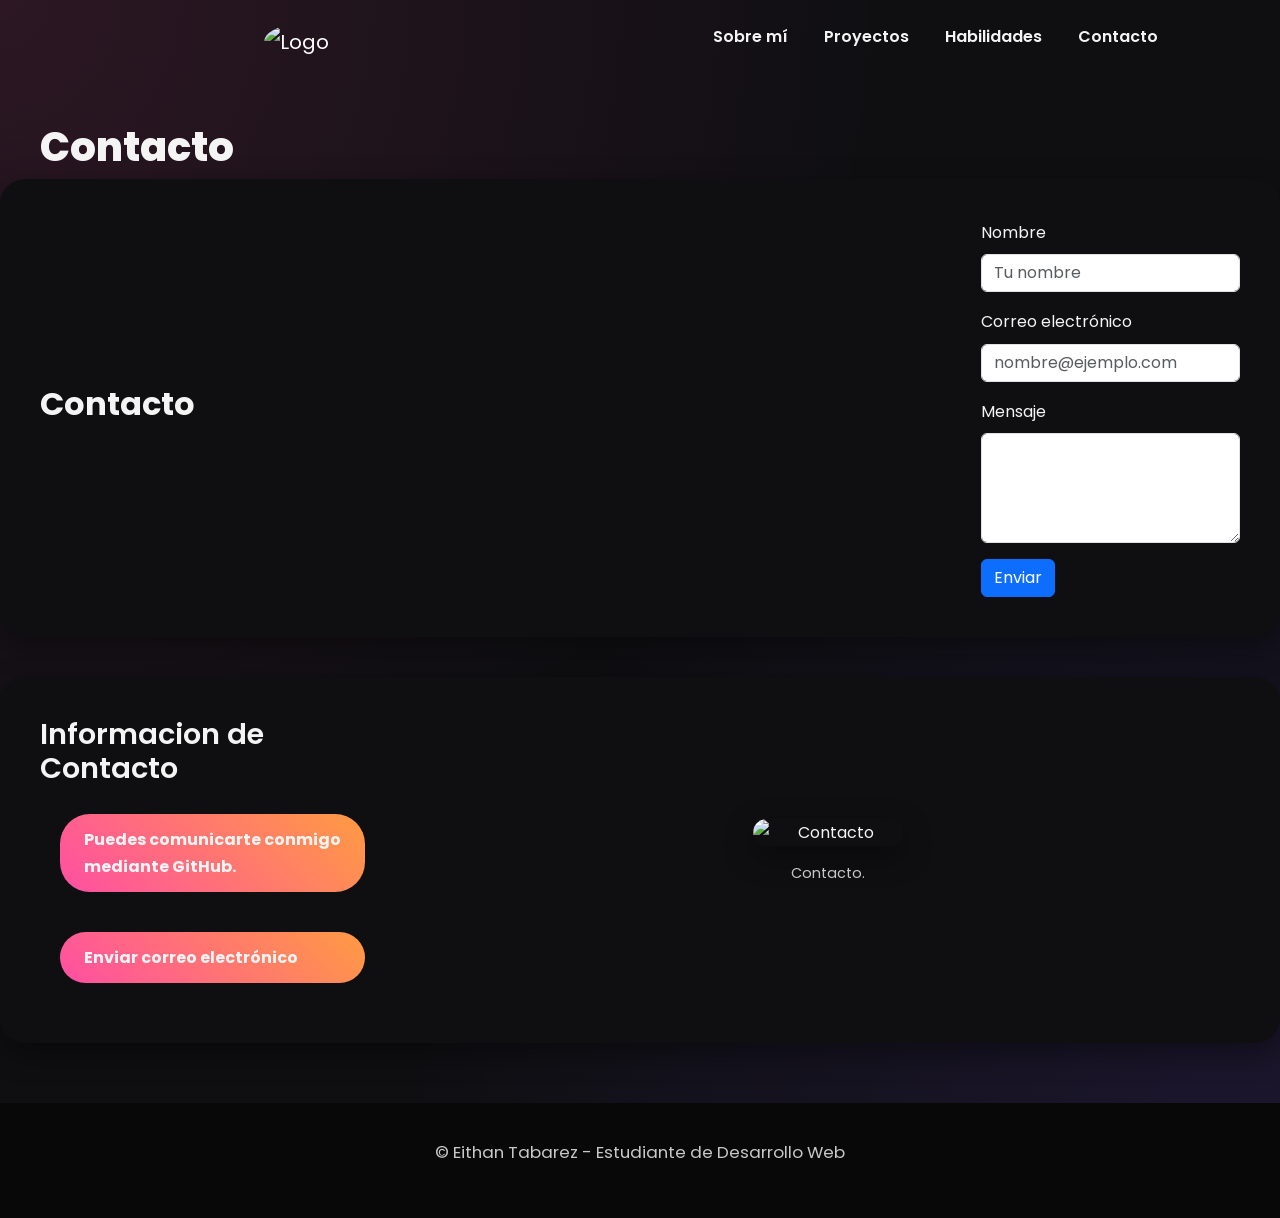
==== commit 9edfa65a: "Formulario y scss" ====
--- a/pages/contacto.html
+++ b/pages/contacto.html
@@ -34,7 +34,7 @@
                <a class="nav-link" href="..\pages\habilidades.html">Habilidades</a>
               </li>
               <li class="nav-item">
-                <a class="nav-link" href="..\pages\contacto.html">Contacto</a>
+                <a class="nav-link" href="contacto.html">Contacto</a>
               </li>
             </ul>
           </div>
@@ -44,14 +44,32 @@
   <main>
     <h1>Contacto</h1>
     <section class="section">
+      <h2>Contacto</h2>
+      <form>
+        <div class="mb-3">
+          <label for="nombre" class="form-label">Nombre</label>
+          <input type="text" class="form-control" id="nombre" placeholder="Tu nombre">
+        </div>
+        <div class="mb-3">
+          <label for="email" class="form-label">Correo electrónico</label>
+          <input type="email" class="form-control" id="email" placeholder="nombre@ejemplo.com">
+        </div>
+        <div class="mb-3">
+          <label for="mensaje" class="form-label">Mensaje</label>
+          <textarea class="form-control" id="mensaje" rows="4"></textarea>
+        </div>
+        <button type="submit" class="btn btn-primary">
+          Enviar
+        </button>
+      </form>
+    </section>
+    <section class="section">
       <article class="article">
         <h3>Informacion de Contacto</h3>
         <a class="button" href="https://github.com/Eithan-Tabarez" target="_blank" rel="noopener noreferrer">  Puedes comunicarte conmigo mediante GitHub.</a>
         <a class="button" href="mailto:EithanbTabarez14@gmail.com" target="_blank" rel="noopener noreferrer">Enviar correo electrónico</a>
 
       </article>
-    <!--BOOTSTRAP-->
-    <script src="https://cdn.jsdelivr.net/npm/bootstrap@5.3.8/dist/js/bootstrap.bundle.min.js" integrity="sha384-FKyoEForCGlyvwx9Hj09JcYn3nv7wiPVlz7YYwJrWVcXK/BmnVDxM+D2scQbITxI" crossorigin="anonymous"></script>
       <figure class="figure">
         <img src="https://w7.pngwing.com/pngs/376/939/png-transparent-computer-icons-scalable-graphics-contact-icon-cdr-text-black.png" alt="Contacto" width="100" />
         <figcaption>Contacto.</figcaption>
@@ -61,5 +79,7 @@
     <footer class="footer">
       <p>&copy; Eithan Tabarez - Estudiante de Desarrollo Web</p>
     </footer>
+    <!--BOOTSTRAP-->
+    <script src="https://cdn.jsdelivr.net/npm/bootstrap@5.3.8/dist/js/bootstrap.bundle.min.js" integrity="sha384-FKyoEForCGlyvwx9Hj09JcYn3nv7wiPVlz7YYwJrWVcXK/BmnVDxM+D2scQbITxI" crossorigin="anonymous"></script>
   </body>
 </html>
--- a/styles/styles.css
+++ b/styles/styles.css
@@ -1,7 +1,7 @@
+@charset "UTF-8";
+/*VARIABLES*/
 /* GOOGLE FONTS */
-@import url('https://fonts.googleapis.com/css2?family=Poppins:wght@300;400;600;700;800&display=swap');
-
-
+@import url("https://fonts.googleapis.com/css2?family=Poppins:wght@300;400;600;700;800&display=swap");
 /* RESET GLOBAL */
 * {
   margin: 0;
@@ -16,12 +16,9 @@
 
 body {
   font-family: "Poppins", sans-serif;
-  font-size:16px;
-  line-height:1.7;
-  background:
-    radial-gradient(circle at top left, #ff4fa31f, transparent 50%),
-    radial-gradient(circle at bottom right, #7d4dff20, transparent 50%),
-    #0f0f12;
+  font-size: 16px;
+  line-height: 1.7;
+  background: radial-gradient(circle at top left, rgba(255, 79, 163, 0.1215686275), transparent 50%), radial-gradient(circle at bottom right, rgba(125, 77, 255, 0.1254901961), transparent 50%), #0f0f12;
   color: #f4f4f4;
 }
 
@@ -36,14 +33,16 @@
   top: 0;
   z-index: 1000;
   gap: 30px;
-  background: rgba(15, 15, 18, .85);
+  background: rgba(15, 15, 18, 0.85);
   backdrop-filter: blur(12px);
-  border-bottom: 1px solid rgba(255, 255, 255, .08);
-}
+  border-bottom: 1px solid rgba(255, 255, 255, 0.08);
+}
+
 /* ESCONDER EL FIGCAPTION DEL LOGO */
-.header figure figcaption{
-    display: none;
-}
+.header figure figcaption {
+  display: none;
+}
+
 .header h1 {
   color: #f4f4f4;
   letter-spacing: 2px;
@@ -75,91 +74,97 @@
   color: #f4f4f4;
   text-decoration: none;
   font-weight: 600;
-  transition: .3s;
+  transition: 0.3s;
   margin-right: 40px;
 }
 
 .nav a:hover {
   color: #ff3e9b;
 }
+
 /* BOOTSTRAP NAVBAR */
-
-.navbar{
-padding:15px 8%;
-margin-bottom:40px;
-}
-.navbar-brand{
-margin-right:40px;
-}
-.navbar-nav{
-gap:20px;
-}
-.nav-link{
-color:#f4f4f4 !important;
-font-weight:600;
-transition:.3s;
-}
-.nav-link:hover{
-color:#ff3e9b !important;
-}
-.navbar-toggler{
-border:none;
-}
-.navbar-toggler:focus{
-box-shadow:none;
-}
-
-/* CONTENIDO PRINCIPAL */
-
+.navbar {
+  padding: 15px 8%;
+  margin-bottom: 40px;
+}
+
+.navbar-brand {
+  margin-right: 40px;
+}
+
+.navbar-nav {
+  gap: 20px;
+}
+
+.nav-link {
+  color: #f4f4f4 !important;
+  font-weight: 600;
+  transition: 0.3s;
+}
+
+.nav-link:hover {
+  color: #ff3e9b !important;
+}
+
+.navbar-toggler {
+  border: none;
+}
+
+.navbar-toggler:focus {
+  box-shadow: none;
+}
+
+/* CONTENIDO PRINCIPAL
 .main {
-  width:90%;
+  width: 90%;
   max-width: 1200px;
   margin-top: 30px;
   margin: auto;
   padding: 60px 0;
-  display:grid;
-  grid-template-areas:
-    "sobre"
-    "proyectos"
-    "video";
-  gap:40px;
-}
+  display: grid;
+  grid-template-areas: "sobre" "proyectos" "video";
+  gap: 40px;
+} */
+
 /* GRID AREAS */
-
-#sobre-mi{
-  grid-area:sobre;
-}
-#proyectos{
-  grid-area:proyectos;
-}
-#multimedia{
-  grid-area:video;
-}
+#sobre-mi {
+  grid-area: sobre;
+}
+
+#proyectos {
+  grid-area: proyectos;
+}
+
+#multimedia {
+  grid-area: video;
+}
+
 /* GRID DE PROYECTOS */
-
-.projects-grid{
-  display:grid;
-  grid-template-columns:1fr 1fr;
-  gap:20px;
-  width:100%;
-}
-.projects-grid > *{
-    background:#0f0f12;
-    padding:30px;
-    border-radius:20px;
-}
+.projects-grid {
+  display: grid;
+  grid-template-columns: 1fr 1fr;
+  gap: 20px;
+  width: 100%;
+}
+
+.projects-grid > * {
+  background: #0f0f12;
+  padding: 30px;
+  border-radius: 20px;
+}
+
 /* SECCIONES */
-.section{
-  display:flex;
-  flex-direction:column;
-  align-items:center;
-  gap:30px;
-  padding:40px;
-  margin-bottom:40px;
-  background:#0f0f12;
-  border-radius:25px;
-  box-shadow:0 10px 30px rgba(0,0,0,.4);
-  transition: .4s;
+.section {
+  display: flex;
+  flex-direction: column;
+  align-items: center;
+  gap: 30px;
+  padding: 40px;
+  margin-bottom: 40px;
+  background: #0f0f12;
+  border-radius: 25px;
+  box-shadow: 0 10px 30px rgba(0, 0, 0, 0.4);
+  transition: 0.4s;
 }
 
 .section:hover {
@@ -180,7 +185,12 @@
   flex: 1;
   min-width: 300px;
 }
-
+/*FORMULARIO*/
+.formulario {
+  display: flex;
+  flex-direction: column;
+  gap: 15px;
+}
 /* FIGURE */
 .figure {
   flex: 1 1 40%;
@@ -194,8 +204,8 @@
   display: block;
   margin: auto;
   border-radius: 20px;
-  box-shadow: 0 10px 30px rgba(0,0,0,.4);;
-  transition: .4s;
+  box-shadow: 0 10px 30px rgba(0, 0, 0, 0.4);
+  transition: 0.4s;
 }
 
 .figure img:hover {
@@ -205,7 +215,7 @@
 figcaption {
   margin-top: 15px;
   color: #c8c8c8;
-  font-size: .9rem;
+  font-size: 0.9rem;
 }
 
 /* JERARQUÍA DE TÍTULOS */
@@ -248,7 +258,7 @@
   height: 100px;
   object-fit: cover;
   border-radius: 50%;
-  transition: .3s;
+  transition: 0.3s;
 }
 
 .logo:hover {
@@ -273,36 +283,37 @@
   text-decoration: none;
   font-weight: bold;
   border-radius: 30px;
-  transition: .3s;
-}
-
+  transition: 0.3s;
+}
 .button:hover {
   transform: translateY(-3px);
-  box-shadow: 0 10px 20px rgba(255, 79, 163, .35);
+  box-shadow: 0 10px 20px rgba(255, 79, 163, 0.35);
 }
 
 /* VIDEO */
 .video {
   width: 100%;
   border-radius: 20px;
-  box-shadow: 0 10px 30px rgba(0,0,0,.4);
+  box-shadow: 0 10px 30px rgba(0, 0, 0, 0.4);
   display: block;
   margin: auto;
   max-width: 450px;
 }
+
 /* CAROUSEL */
-#carouselExampleCaptions{
+#carouselExampleCaptions {
   position: relative;
   display: flex;
-  width:100%;
-  max-width:600px;
-  margin:auto;
-  border-radius:20px;
-  overflow:hidden;
-  box-shadow:0 10px 30px rgba(0,0,0,.4);
-}
+  width: 100%;
+  max-width: 600px;
+  margin: auto;
+  border-radius: 20px;
+  overflow: hidden;
+  box-shadow: 0 10px 30px rgba(0, 0, 0, 0.4);
+}
+
 .carousel-button {
-  display:flex;
+  display: flex;
   margin-top: 10px;
   padding: 12px 24px;
   background: linear-gradient(45deg, #ff4fa3, #ff9b42);
@@ -310,19 +321,20 @@
   text-decoration: none;
   font-weight: bold;
   border-radius: 30px;
-  transition: .3s;
+  transition: 0.3s;
 }
 
 .carousel-button:hover {
   transform: translateY(-3px);
-  box-shadow: 0 10px 20px rgba(255, 79, 163, .35);
-}
-.carousel-control-prev,.carousel-control-next {
+  box-shadow: 0 10px 20px rgba(255, 79, 163, 0.35);
+}
+
+.carousel-control-prev, .carousel-control-next {
   width: 5%;
   height: 100%;
   top: 0;
   bottom: 0;
-  transition: .3s;
+  transition: 0.3s;
 }
 
 /* FOOTER */
@@ -332,13 +344,16 @@
   text-align: center;
   background: #080808;
 }
+
 .footer a {
   color: #ff4fa3;
   text-decoration: none;
 }
+
 .footer a:hover {
   color: #ff9b42;
 }
+
 /* SCROLLBAR */
 ::-webkit-scrollbar {
   width: 10px;
@@ -355,39 +370,39 @@
 
 /* RESPONSIVE */
 /* TABLET */
-@media (min-width:768px){
-.section{
-flex-direction:row;
-}
-.figure img{
-  max-width: 150px;
-}
+@media (min-width: 768px) {
+  .section {
+    flex-direction: row;
+  }
+  .figure img {
+    max-width: 150px;
+  }
 }
 /* DESKTOP */
-@media (min-width:1024px){
-.main{
-grid-template-areas:
-"sobre sobre"
-"proyectos video";
-grid-template-columns:2fr 1fr;
-}
-.projects-grid{
-  grid-template-columns:  1fr 1fr;
-}
-}
-.project-card{
-  display:block;
+@media (min-width: 1024px) {
+  .main {
+    grid-template-areas: "sobre sobre" "proyectos video";
+    grid-template-columns: 2fr 1fr;
+  }
+  .projects-grid {
+    grid-template-columns: 1fr 1fr;
+  }
+}
+.project-card {
+  display: block;
   justify-content: space-between;
   align-items: center;
-  background: linear-gradient(45deg, #ff4fa3, #ff9b42); 
-  padding:20px;
-  border-radius:20px;
-  text-decoration:none;
-  color:#f4f4f4;
-  transition:.3s;
+  background: linear-gradient(45deg, #ff4fa3, #ff9b42);
+  padding: 20px;
+  border-radius: 20px;
+  text-decoration: none;
+  color: #f4f4f4;
+  transition: 0.3s;
   text-align: center;
 }
 
-.project-card:hover{
-  transform:translateY(-5px);
-}+.project-card:hover {
+  transform: translateY(-5px);
+}
+
+/*# sourceMappingURL=styles.css.map */
